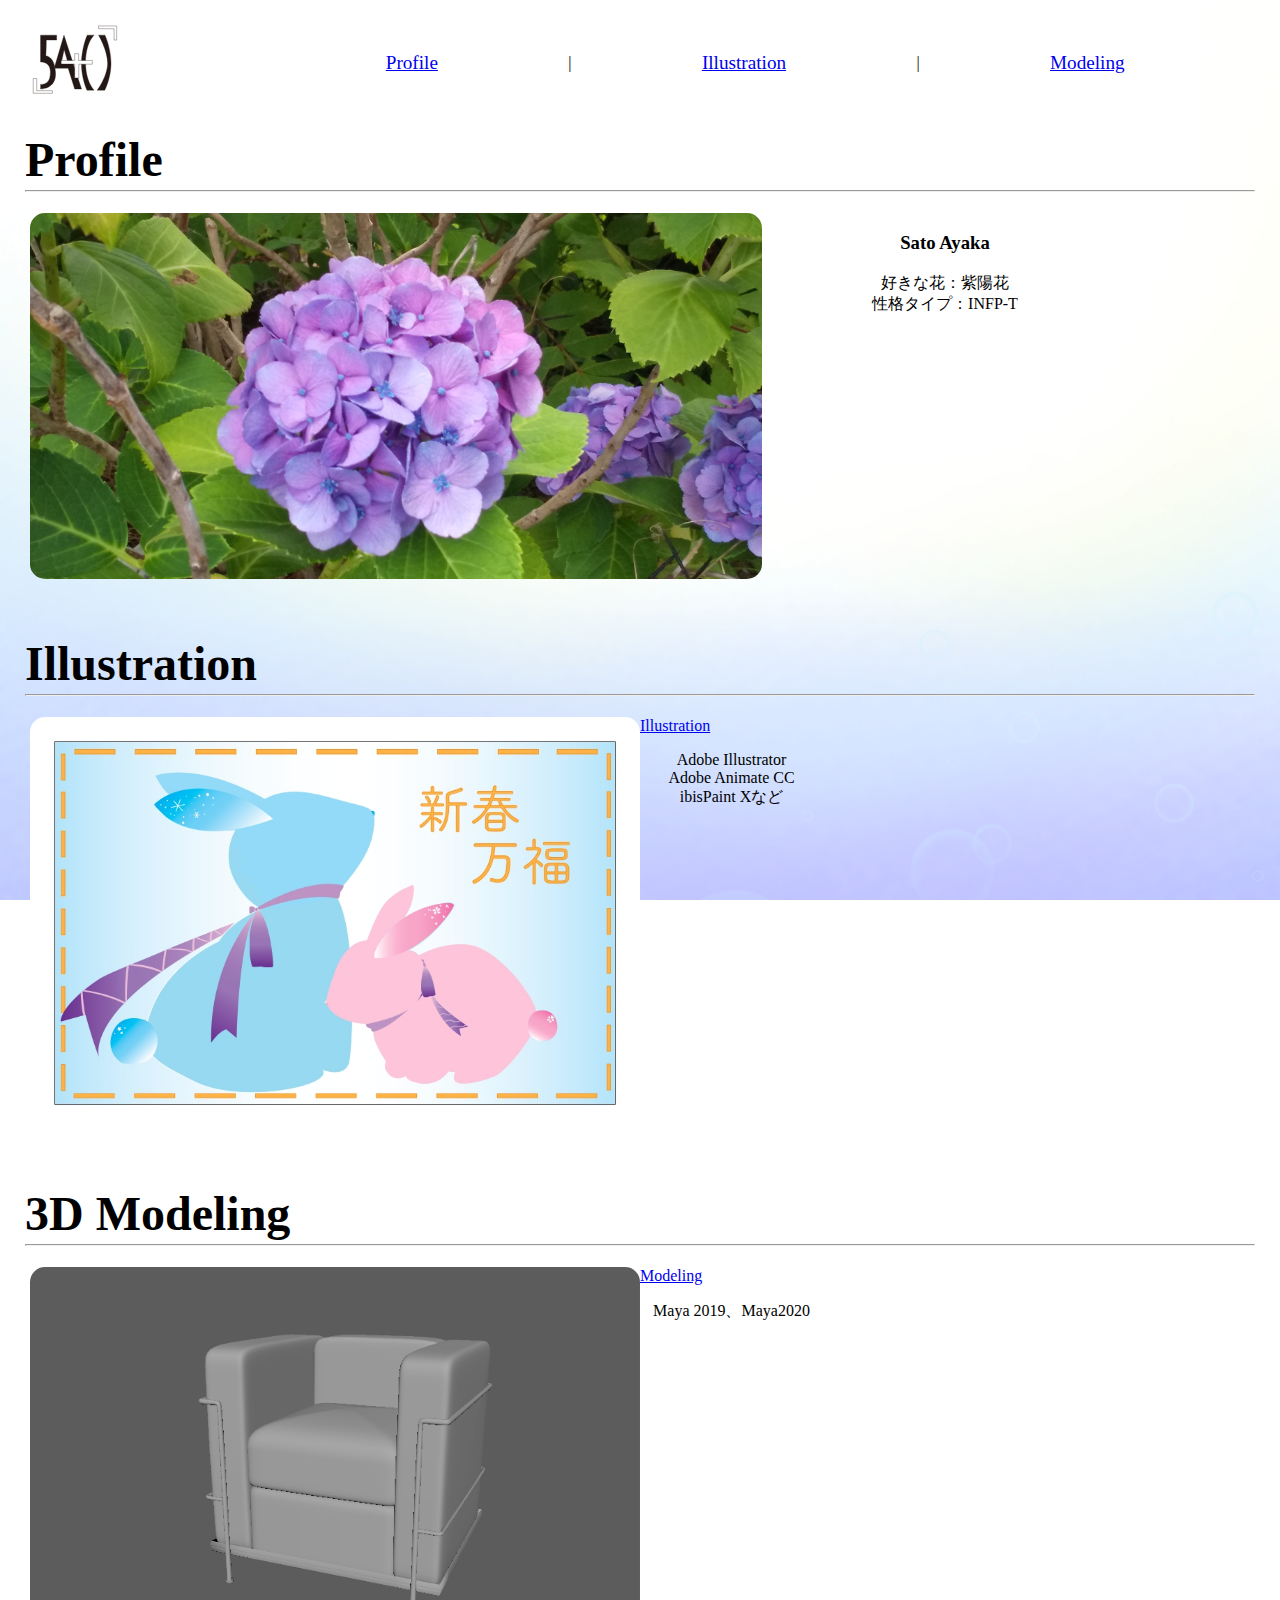
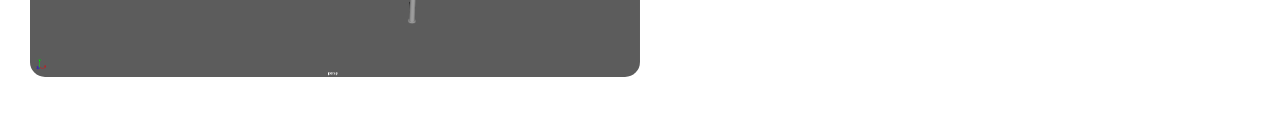
==== index.html @ f1f9eae3 "index" ====
<!DOCTYPE html>
<html lang="ja">
<head>
    <meta charset="UTF-8">
    <meta name="viewport" content="width=device-width, initial-scale=1.0">
    <title>Top Page</title>
    <link rel="stylesheet" href="toppage.css">
</head>
<body>
    <header>
        <div class="Logo">
            <img src="Image/Logo1_main.svg" alt="logo">
        </div>
        <p> </p>
        <nav class="Button"><a href="TopPage.html">Profile</a></nav>
        <p>|</p>
        <nav class="Button"><a href="Illustration.html">Illustration</a></nav>
        <p>|</p>
        <nav class="Button"><a href="Modeling.html">Modeling</a></nav>
        <p> </p>
    </header>
    <section class="profile">
        <h1>Profile</h1><hr>
        <div class="profileImg"></div>
        <ul>
            <li><img src="Image/DSC_0064.JPG" alt="写真"></li>
            <li class="text">
                <h3>Sato Ayaka</h3>
                <p>好きな花：紫陽花<br>性格タイプ：INFP-T</p>
            </li>
        </ul>
    </section>
    <section class="2D">
        <h1>Illustration</h1><hr>
        <ul>
            <li><div class="Card"><img src="Image/NewYear'sCard.jpg" alt="イラスト"></div></li>
            <li>
                <nav class="button"><a href="Illustration.html">Illustration</a></nav>
                <p class="text">Adobe Illustrator<br>Adobe Animate CC<br>ibisPaint Xなど</p>
            </li>
        </ul>
    </section>
    <section class="3D">
        <h1>3D Modeling</h1><hr>
        <ul>
            <li><div class="chaise"><img src="Image/スクリーンショット 2023-07-11 17.08.47.png" alt="Mayaモデリング"></div></li>
            <li>
                <nav class="button"><a href="Modeling.html">Modeling</a></nav>
                <p class="text">Maya 2019、Maya2020</p>
            </li>
        </ul>
    </section>
</body>
</html>
---- toppage.css ----
body {
    display: flex;
    flex-direction: column;
    margin: 25px;

    background: url(Image/無題492.png);
    background-repeat: no-repeat;
    background-position:bottom;
    background-attachment: fixed;
    background-size: 100% auto;
}

ul {
    padding: 5px;
    display: flex;
    flex-direction: row;
}
h1 {
    margin-bottom: 3px;
    font-size: 3em;
}
hr {
    margin: 0;
}
li {
    width: 60%;
}
img{
    width: 100%;
    border-radius: 15px;
    background-size: cover !important;
}
.Logo img{
    width: 100px !important;
}

header {
    display: flex;
    flex-direction: row;
    justify-content: space-between;
    align-items: center;
    height: 75px;
    width: 100%;
}

ul{
    list-style: none;
}

.text {
    width: 30%;
    text-align: center;
}

.Button {
    font-size: 1.2rem;
}

@media (width <= 600px){
    body{
        margin: 10px;
    }
    header {
        height: 50px;
        width: 100%;
    }
    ul {
        padding: 0;
    }
    h1 {
        font-size: 1.3em;
    }

    .Logo img{
        width: 50px !important;
    }

    .Button {
        font-size: 0.8rem;
    }
}
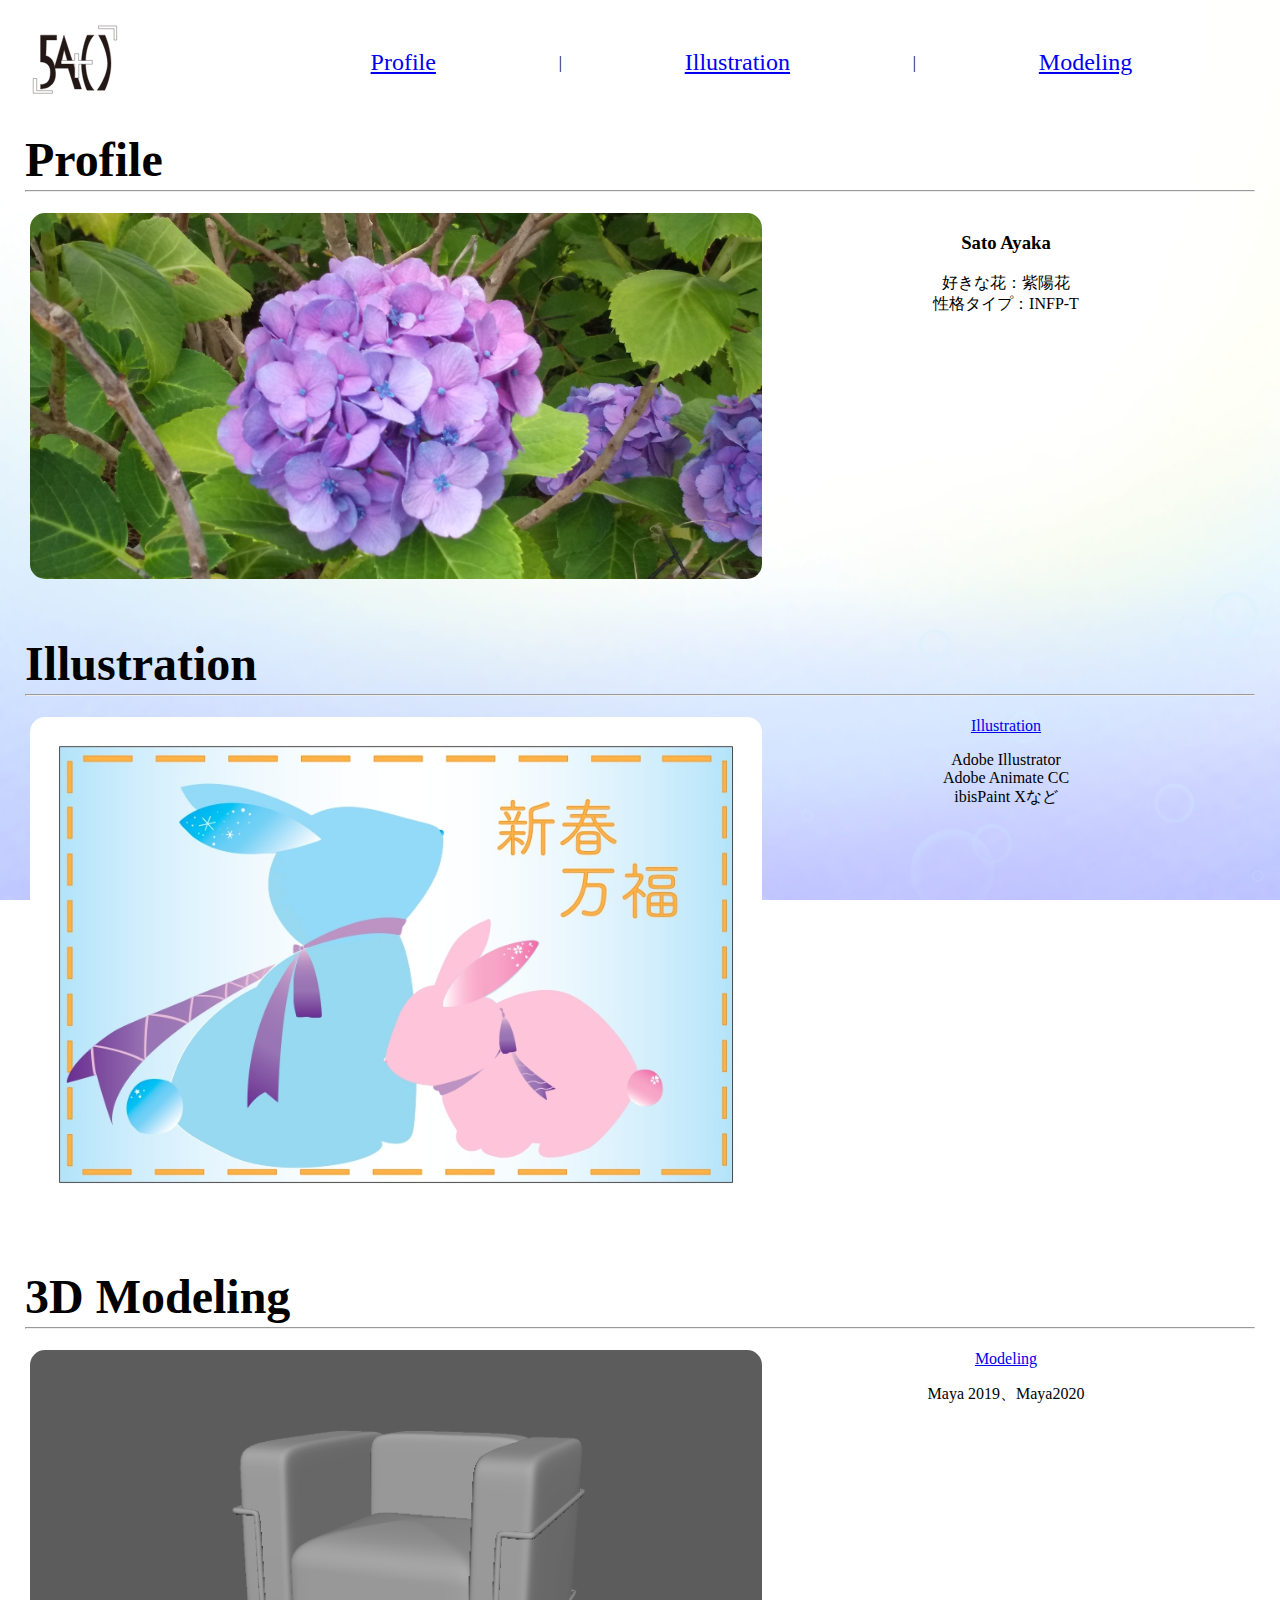
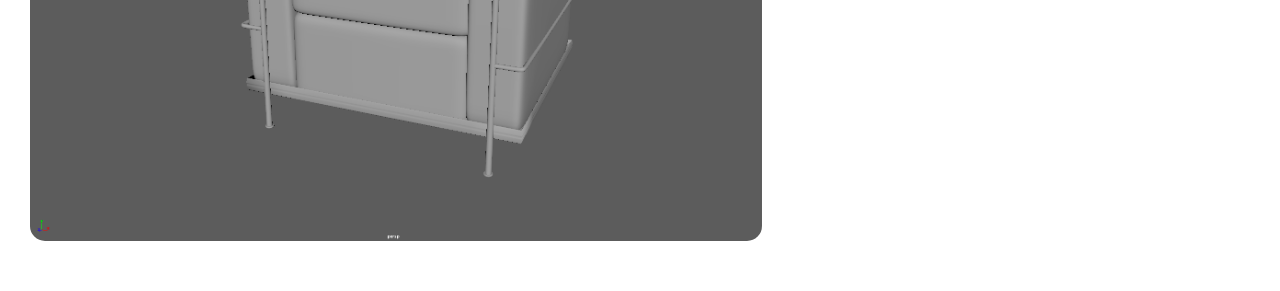
==== commit 8455e487: "text" ====
--- a/index.html
+++ b/index.html
@@ -12,7 +12,7 @@
             <img src="Image/Logo1_main.svg" alt="logo">
         </div>
         <p> </p>
-        <nav class="Button"><a href="TopPage.html">Profile</a></nav>
+        <nav class="Button"><a href="index.html">Profile</a></nav>
         <p>|</p>
         <nav class="Button"><a href="Illustration.html">Illustration</a></nav>
         <p>|</p>
@@ -34,9 +34,9 @@
         <h1>Illustration</h1><hr>
         <ul>
             <li><div class="Card"><img src="Image/NewYear'sCard.jpg" alt="イラスト"></div></li>
-            <li>
+            <li class="text">
                 <nav class="button"><a href="Illustration.html">Illustration</a></nav>
-                <p class="text">Adobe Illustrator<br>Adobe Animate CC<br>ibisPaint Xなど</p>
+                <p>Adobe Illustrator<br>Adobe Animate CC<br>ibisPaint Xなど</p>
             </li>
         </ul>
     </section>
@@ -44,9 +44,9 @@
         <h1>3D Modeling</h1><hr>
         <ul>
             <li><div class="chaise"><img src="Image/スクリーンショット 2023-07-11 17.08.47.png" alt="Mayaモデリング"></div></li>
-            <li>
+            <li class="text">
                 <nav class="button"><a href="Modeling.html">Modeling</a></nav>
-                <p class="text">Maya 2019、Maya2020</p>
+                <p>Maya 2019、Maya2020</p>
             </li>
         </ul>
     </section>
--- a/toppage.css
+++ b/toppage.css
@@ -48,12 +48,12 @@
 }
 
 .text {
-    width: 30%;
+    width: 40%;
     text-align: center;
 }
 
 .Button {
-    font-size: 1.2rem;
+    font-size: 1.5rem;
 }
 
 @media (width <= 600px){
@@ -68,7 +68,7 @@
         padding: 0;
     }
     h1 {
-        font-size: 1.3em;
+        font-size: 1.5em;
     }
 
     .Logo img{
